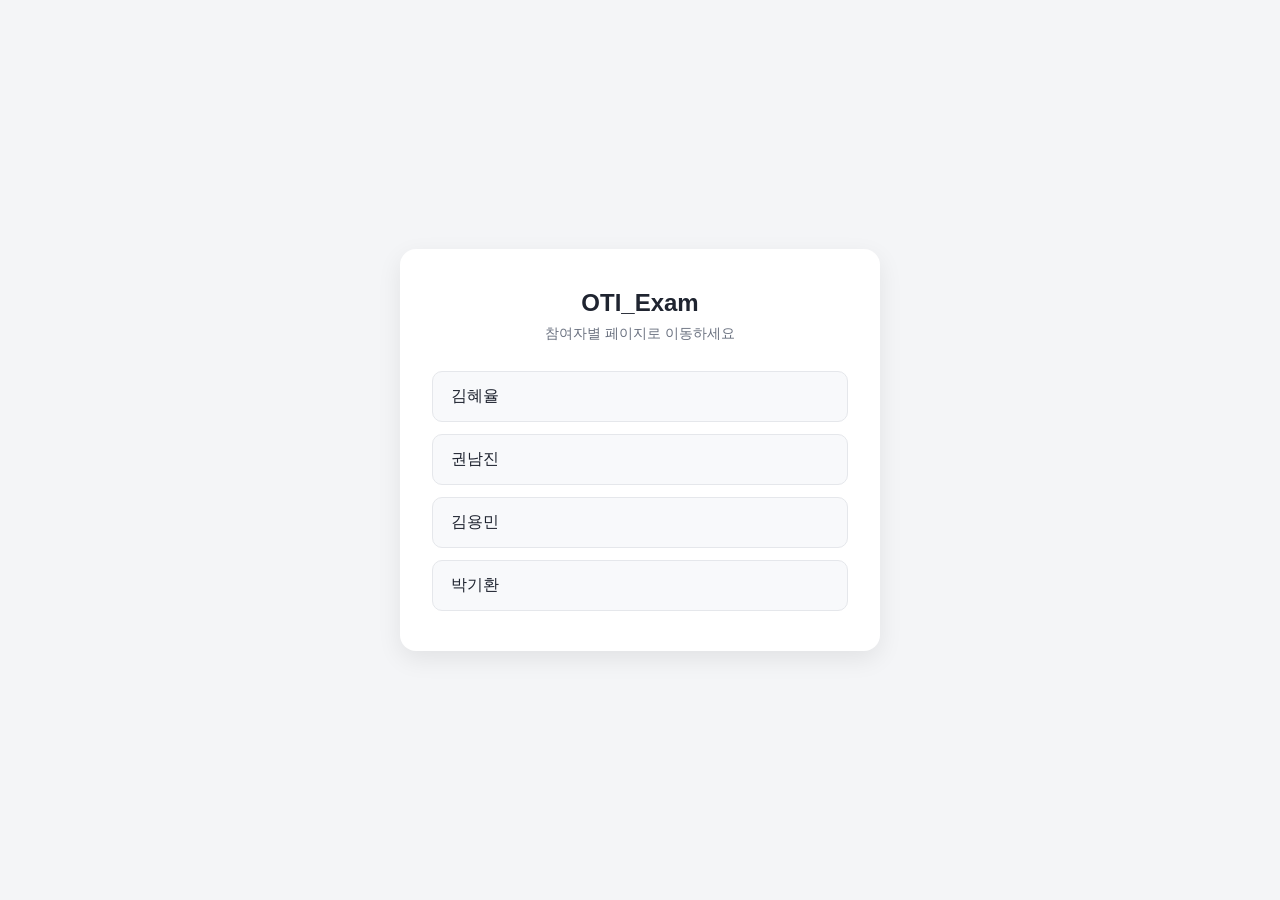
==== index.html @ 1e017cde "Add main page linking to participant pages Co-Authored-By: Claude Sonnet 5 <noreply@anthropic.com>" ====
<!DOCTYPE html>
<html lang="ko">
<head>
<meta charset="UTF-8">
<meta name="viewport" content="width=device-width, initial-scale=1.0">
<title>OTI_Exam</title>
<style>
  * { box-sizing: border-box; }
  body {
    margin: 0;
    min-height: 100vh;
    display: flex;
    align-items: center;
    justify-content: center;
    font-family: "Segoe UI", "Malgun Gothic", sans-serif;
    background: #f4f5f7;
    color: #1f2430;
  }
  .card {
    width: 100%;
    max-width: 480px;
    background: #ffffff;
    border-radius: 16px;
    box-shadow: 0 8px 24px rgba(0, 0, 0, 0.08);
    padding: 40px 32px;
  }
  h1 {
    margin: 0 0 8px;
    font-size: 24px;
    text-align: center;
  }
  p.subtitle {
    margin: 0 0 28px;
    text-align: center;
    color: #6b7280;
    font-size: 14px;
  }
  ul.links {
    list-style: none;
    margin: 0;
    padding: 0;
    display: flex;
    flex-direction: column;
    gap: 12px;
  }
  ul.links li a {
    display: block;
    padding: 14px 18px;
    border-radius: 10px;
    background: #f8f9fb;
    border: 1px solid #e5e7eb;
    color: #1f2430;
    text-decoration: none;
    font-size: 16px;
    font-weight: 500;
    transition: background 0.15s ease, border-color 0.15s ease;
  }
  ul.links li a:hover {
    background: #eef1ff;
    border-color: #c7d2fe;
  }
</style>
</head>
<body>
  <div class="card">
    <h1>OTI_Exam</h1>
    <p class="subtitle">참여자별 페이지로 이동하세요</p>
    <ul class="links">
      <li><a href="hyeyul.html">김혜율</a></li>
      <li><a href="namjin.html">권남진</a></li>
      <li><a href="yongmin.html">김용민</a></li>
      <li><a href="gihwan.html">박기환</a></li>
    </ul>
  </div>
</body>
</html>
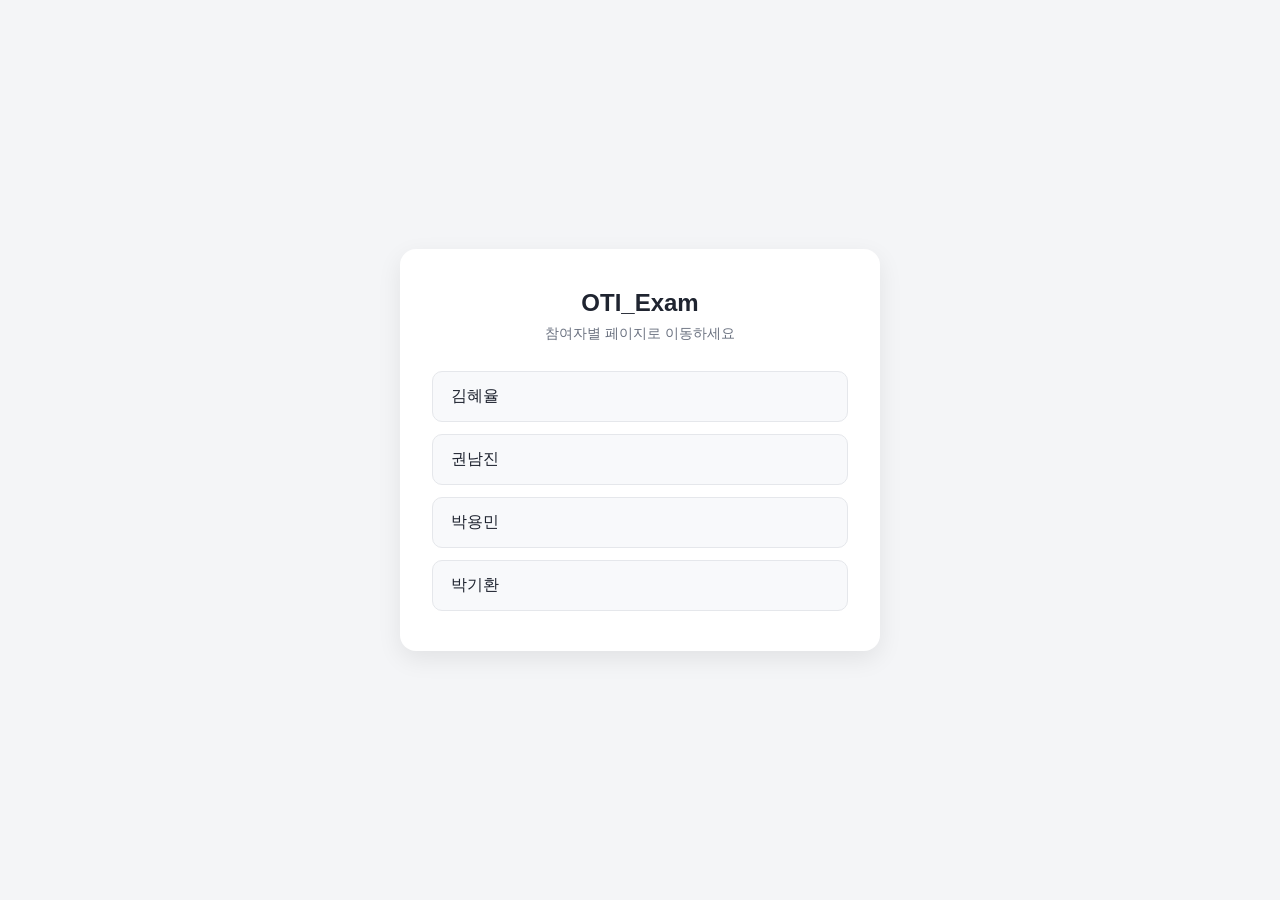
==== commit 0e787317: "본인 페이지 확인 및 index.html 오타 수정" ====
--- a/index.html
+++ b/index.html
@@ -1,66 +1,77 @@
 <!DOCTYPE html>
 <html lang="ko">
+
 <head>
-<meta charset="UTF-8">
-<meta name="viewport" content="width=device-width, initial-scale=1.0">
-<title>OTI_Exam</title>
-<style>
-  * { box-sizing: border-box; }
-  body {
-    margin: 0;
-    min-height: 100vh;
-    display: flex;
-    align-items: center;
-    justify-content: center;
-    font-family: "Segoe UI", "Malgun Gothic", sans-serif;
-    background: #f4f5f7;
-    color: #1f2430;
-  }
-  .card {
-    width: 100%;
-    max-width: 480px;
-    background: #ffffff;
-    border-radius: 16px;
-    box-shadow: 0 8px 24px rgba(0, 0, 0, 0.08);
-    padding: 40px 32px;
-  }
-  h1 {
-    margin: 0 0 8px;
-    font-size: 24px;
-    text-align: center;
-  }
-  p.subtitle {
-    margin: 0 0 28px;
-    text-align: center;
-    color: #6b7280;
-    font-size: 14px;
-  }
-  ul.links {
-    list-style: none;
-    margin: 0;
-    padding: 0;
-    display: flex;
-    flex-direction: column;
-    gap: 12px;
-  }
-  ul.links li a {
-    display: block;
-    padding: 14px 18px;
-    border-radius: 10px;
-    background: #f8f9fb;
-    border: 1px solid #e5e7eb;
-    color: #1f2430;
-    text-decoration: none;
-    font-size: 16px;
-    font-weight: 500;
-    transition: background 0.15s ease, border-color 0.15s ease;
-  }
-  ul.links li a:hover {
-    background: #eef1ff;
-    border-color: #c7d2fe;
-  }
-</style>
+  <meta charset="UTF-8">
+  <meta name="viewport" content="width=device-width, initial-scale=1.0">
+  <title>OTI_Exam</title>
+  <style>
+    * {
+      box-sizing: border-box;
+    }
+
+    body {
+      margin: 0;
+      min-height: 100vh;
+      display: flex;
+      align-items: center;
+      justify-content: center;
+      font-family: "Segoe UI", "Malgun Gothic", sans-serif;
+      background: #f4f5f7;
+      color: #1f2430;
+    }
+
+    .card {
+      width: 100%;
+      max-width: 480px;
+      background: #ffffff;
+      border-radius: 16px;
+      box-shadow: 0 8px 24px rgba(0, 0, 0, 0.08);
+      padding: 40px 32px;
+    }
+
+    h1 {
+      margin: 0 0 8px;
+      font-size: 24px;
+      text-align: center;
+    }
+
+    p.subtitle {
+      margin: 0 0 28px;
+      text-align: center;
+      color: #6b7280;
+      font-size: 14px;
+    }
+
+    ul.links {
+      list-style: none;
+      margin: 0;
+      padding: 0;
+      display: flex;
+      flex-direction: column;
+      gap: 12px;
+    }
+
+    ul.links li a {
+      display: block;
+      padding: 14px 18px;
+      border-radius: 10px;
+      background: #f8f9fb;
+      border: 1px solid #e5e7eb;
+      color: #1f2430;
+      text-decoration: none;
+      font-size: 16px;
+      font-weight: 500;
+      transition: background 0.15s ease, border-color 0.15s ease;
+    }
+
+    ul.links li a:hover {
+      background: #eef1ff;
+      border-color: #c7d2fe;
+    }
+  </style>
 </head>
+
 <body>
   <div class="card">
     <h1>OTI_Exam</h1>
@@ -68,9 +79,10 @@
     <ul class="links">
       <li><a href="hyeyul.html">김혜율</a></li>
       <li><a href="namjin.html">권남진</a></li>
-      <li><a href="yongmin.html">김용민</a></li>
+      <li><a href="yongmin.html">박용민</a></li>
       <li><a href="gihwan.html">박기환</a></li>
     </ul>
   </div>
 </body>
-</html>
+
+</html>
